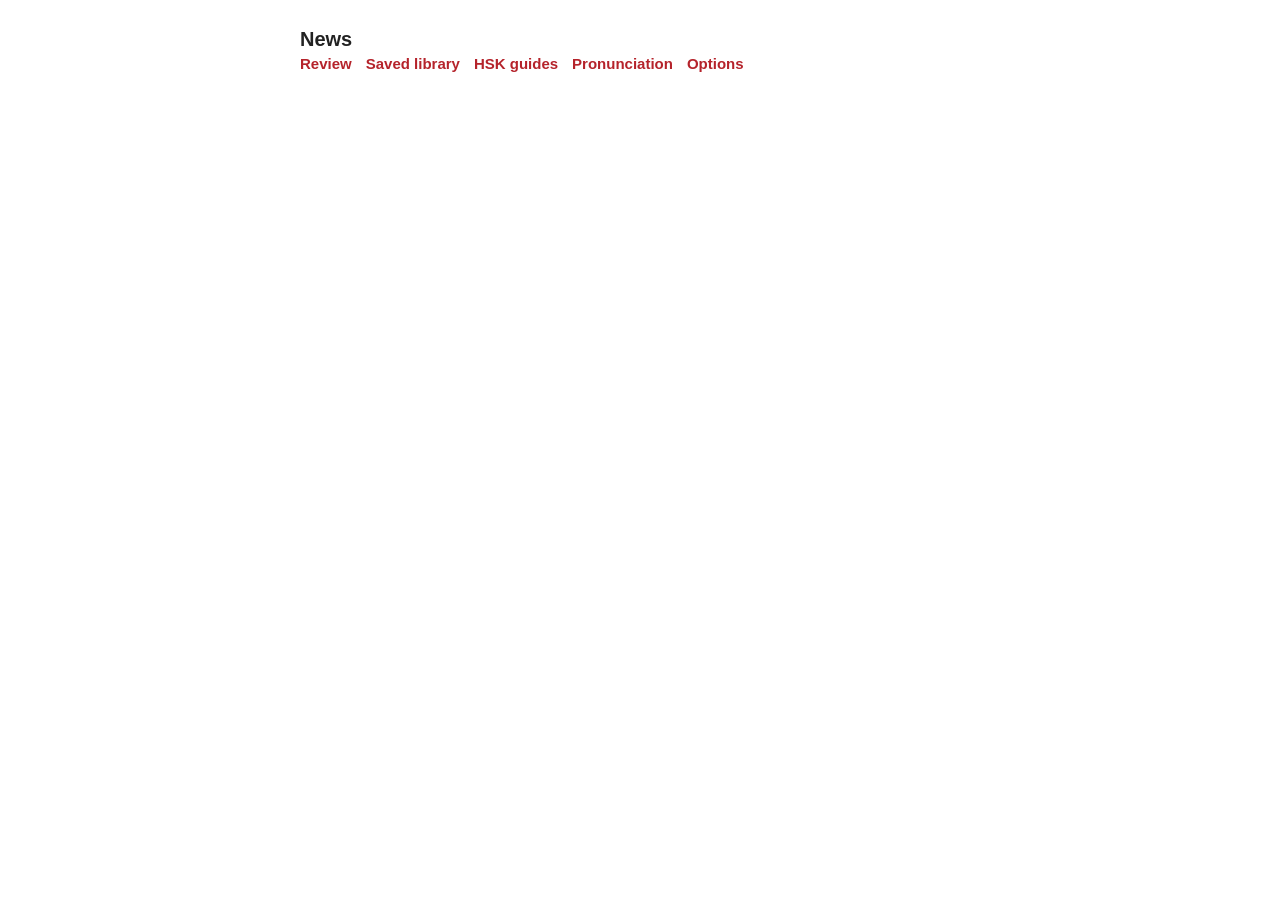
==== extension/news.html @ 22ccc810 "Add the extension, PWA, and sync Worker; make the deployment shareable Everything so far was untrack" ====
<!DOCTYPE html>
<html>
<head>
  <meta charset="utf-8">
  <title>Zhongwen Explorer — News</title>
  <style>
    /* An author `display` rule outranks the UA's [hidden] rule, so anything
       toggled with .hidden needs this or it never actually hides. */
    [hidden] { display: none !important; }
    :root { color-scheme: light; }
    body {
      font-family: -apple-system, BlinkMacSystemFont, "Segoe UI", Roboto, sans-serif;
      max-width: 680px; margin: 28px auto; padding: 0 16px; color: #222;
      font-size: 15px;
    }
    h1 { font-size: 20px; margin-bottom: 2px; }
    .nav { display: flex; gap: 14px; align-items: center; margin: 4px 0 10px; }
    .nav a { color: #b5232b; font-weight: 600; text-decoration: none; }
    .nav a:hover { text-decoration: underline; }
    .toolbar { display: flex; align-items: center; gap: 12px; margin-bottom: 14px; flex-wrap: wrap; }
    .status { color: #777; font-size: 13px; }
    .difficulty-label { display: flex; align-items: center; gap: 5px;
      color: #555; font-size: 13px; }
    .difficulty-label select { font: inherit; font-size: 13px; padding: 5px 7px;
      border-radius: 7px; border: 1px solid #ccc; background: #fafafa; cursor: pointer; }
    button {
      font-size: 13px; padding: 7px 14px; border-radius: 8px; cursor: pointer;
      border: 1px solid #ccc; background: #fafafa;
    }
    button:hover:not(:disabled) { background: #f0f0f0; }
    button:disabled { opacity: 0.6; cursor: default; }
    .primary { border-color: #b5232b; background: #b5232b; color: #fff; font-weight: 600; }
    .primary:hover:not(:disabled) { background: #9c1e25; }
    .chips { display: flex; flex-wrap: wrap; gap: 6px; margin-bottom: 14px; }
    .chip { padding: 2px 10px; border-radius: 12px; background: #f1ead9; color: #8a7a58;
      font-size: 12px; font-weight: 600; }
    .chip.level { background: #fdf6c7; color: #7f1920; }
    .headline { display: flex; align-items: flex-start; gap: 10px; margin-bottom: 2px; }
    .headline h2 { margin: 0; font-size: 26px; line-height: 1.3;
      font-family: "PingFang SC", "Hiragino Sans GB", "Microsoft YaHei", "Noto Sans CJK SC", sans-serif; }
    .title-pinyin { color: #999; font-size: 14px; margin-bottom: 16px; }
    .speak { flex: none; width: 30px; height: 30px; padding: 0; border-radius: 50%;
      font-size: 14px; line-height: 1; }
    .article {
      border: 1px solid #ddd; border-radius: 12px; padding: 22px 24px;
      box-shadow: 0 2px 12px rgba(0, 0, 0, 0.05); margin-bottom: 16px;
    }
    .article p { margin: 0 0 14px; font-size: 22px; line-height: 1.85;
      font-family: "PingFang SC", "Hiragino Sans GB", "Microsoft YaHei", "Noto Sans CJK SC", sans-serif; }
    .article p:last-child { margin-bottom: 0; }
    .section { margin-bottom: 16px; }
    .section-head { display: flex; align-items: center; gap: 8px; margin-bottom: 8px; }
    .section-head h3 { margin: 0; font-size: 13px; text-transform: uppercase;
      letter-spacing: 0.06em; color: #8a7a58; }
    .gloss-row { display: grid; grid-template-columns: auto 1fr auto; gap: 4px 12px;
      align-items: baseline; padding: 6px 0; border-top: 1px dashed #eee; }
    .gloss-row:first-child { border-top: 0; }
    .gloss-word { font-size: 18px; font-weight: 600; color: #8f1c23;
      font-family: "PingFang SC", "Hiragino Sans GB", "Microsoft YaHei", sans-serif; }
    .gloss-pinyin { color: #777; font-size: 13px; }
    .gloss-meaning { grid-column: 1 / 3; color: #444; font-size: 14px; }
    .gloss-row .speak { width: 24px; height: 24px; font-size: 12px; grid-row: 1 / 3; align-self: center; }
    .summary-box { border: 1px solid #e2dccb; border-radius: 10px; background: #fffef8;
      padding: 12px 14px; color: #444; font-size: 14px; line-height: 1.5; margin-top: 8px; }
    .sources { font-size: 12.5px; color: #888; }
    .sources a { color: #7a6f52; }
    .sources li { margin-bottom: 3px; }
    .empty, .setup { color: #666; margin-top: 30px; text-align: center; }
    .setup p, .empty p { max-width: 480px; margin: 0 auto 14px; }

    /* Hover-to-define popup (shared machinery in lib/lookup.js). */
    .tone1 { color: #d02c1f; } .tone2 { color: #0f8b1f; }
    .tone3 { color: #1b3ddb; } .tone4 { color: #8615bd; } .tone5 { color: #767676; }
    body.embedded { margin-top: 18px; margin-bottom: 40px; }
    body.embedded > h1, body.embedded > .nav { display: none; }
  </style>
</head>
<body>
  <h1>News</h1>
  <div class="nav">
    <a href="review.html">Review</a>
    <a href="wordlist.html">Saved library</a>
    <a href="hsk.html">HSK guides</a>
    <a href="practice.html">Pronunciation</a>
    <a href="options.html">Options</a>
  </div>
  <div class="toolbar">
    <button id="generate" class="primary" type="button" hidden>Generate today's news</button>
    <button id="regenerate" type="button" hidden>↻ Regenerate</button>
    <label class="difficulty-label" id="difficultyLabel" hidden>Difficulty
      <select id="difficulty">
        <option value="easier">Easier</option>
        <option value="normal">Just right</option>
        <option value="harder">Harder</option>
      </select>
    </label>
    <button id="english" type="button" hidden>Show English</button>
    <span class="status" id="status"></span>
  </div>
  <div id="app"></div>
  <!-- The universal popup is a classic script (shared verbatim with the
       content script), so it must load before the page module. -->
  <script src="lib/popup.js"></script>
  <script src="lib/savecard.js"></script>
  <script type="module" src="news.js"></script>
</body>
</html>
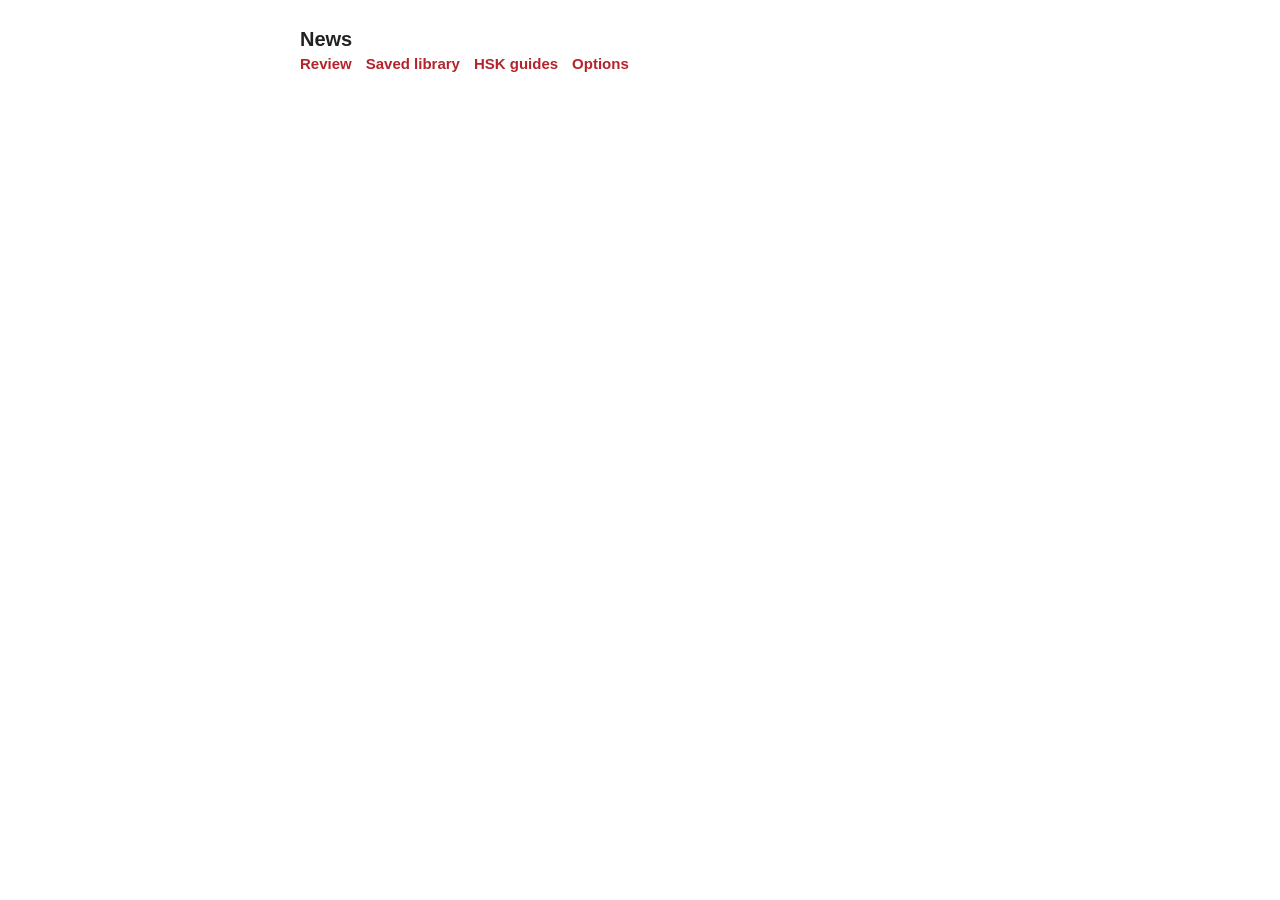
==== commit 6f196b09: "Remove Azure Speech pronunciation scoring Scoring was the only thing left that billed the Worker's o" ====
--- a/extension/news.html
+++ b/extension/news.html
@@ -81,7 +81,6 @@
     <a href="review.html">Review</a>
     <a href="wordlist.html">Saved library</a>
     <a href="hsk.html">HSK guides</a>
-    <a href="practice.html">Pronunciation</a>
     <a href="options.html">Options</a>
   </div>
   <div class="toolbar">
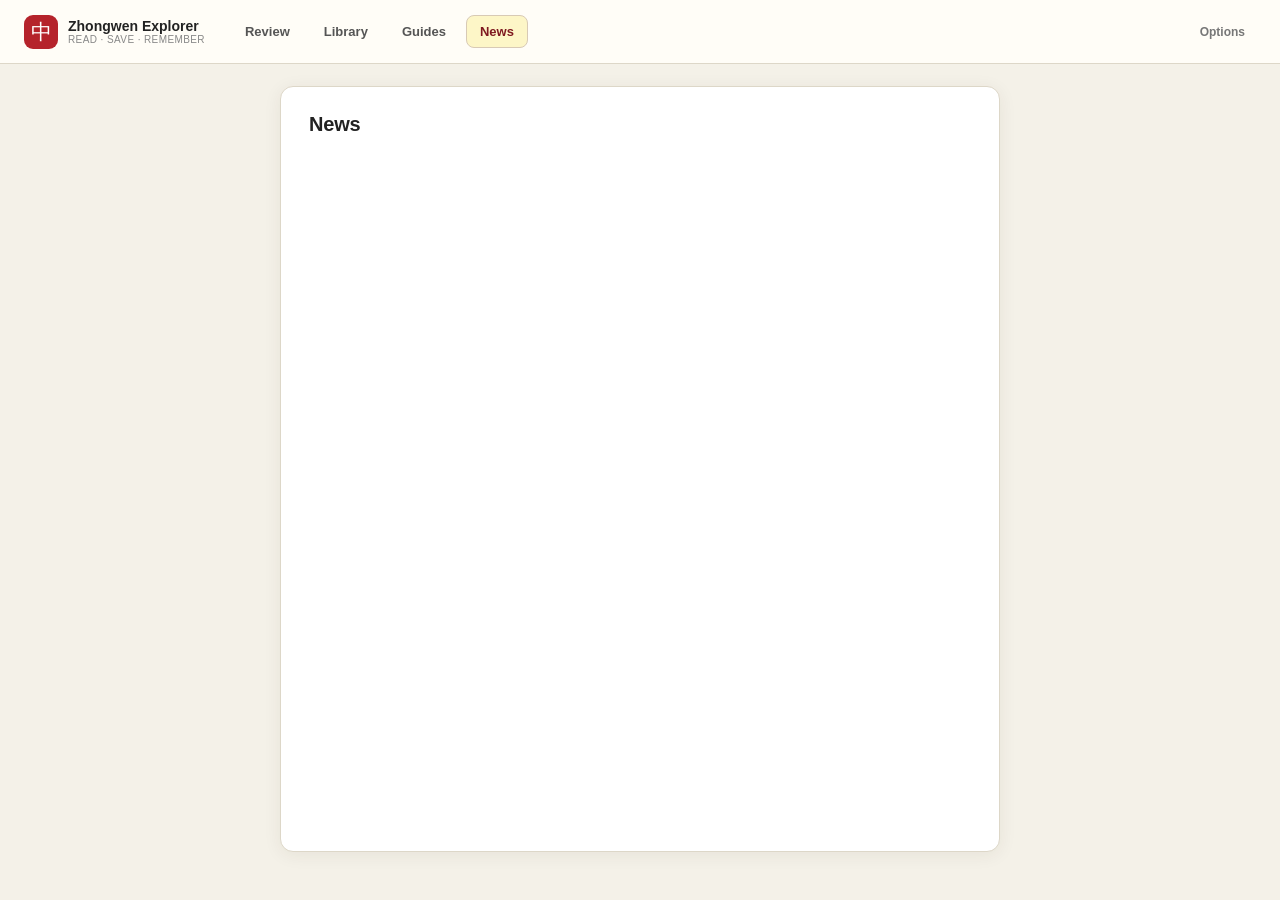
==== commit 8e739a4f: "Give every page the same navbar, Settings included The nav was hand-written into each page, so the f" ====
--- a/extension/news.html
+++ b/extension/news.html
@@ -3,26 +3,13 @@
 <head>
   <meta charset="utf-8">
   <title>Zhongwen Explorer — News</title>
+  <link rel="stylesheet" href="shell.css">
   <style>
-    /* An author `display` rule outranks the UA's [hidden] rule, so anything
-       toggled with .hidden needs this or it never actually hides. */
-    [hidden] { display: none !important; }
-    :root { color-scheme: light; }
-    body {
-      font-family: -apple-system, BlinkMacSystemFont, "Segoe UI", Roboto, sans-serif;
-      max-width: 680px; margin: 28px auto; padding: 0 16px; color: #222;
-      font-size: 15px;
-    }
-    h1 { font-size: 20px; margin-bottom: 2px; }
-    .nav { display: flex; gap: 14px; align-items: center; margin: 4px 0 10px; }
-    .nav a { color: #b5232b; font-weight: 600; text-decoration: none; }
-    .nav a:hover { text-decoration: underline; }
+    :root { --zx-measure: 720px; }
     .toolbar { display: flex; align-items: center; gap: 12px; margin-bottom: 14px; flex-wrap: wrap; }
-    .status { color: #777; font-size: 13px; }
+    .status { color: var(--zx-muted); font-size: 13px; }
     .difficulty-label { display: flex; align-items: center; gap: 5px;
       color: #555; font-size: 13px; }
-    .difficulty-label select { font: inherit; font-size: 13px; padding: 5px 7px;
-      border-radius: 7px; border: 1px solid #ccc; background: #fafafa; cursor: pointer; }
     button {
       font-size: 13px; padding: 7px 14px; border-radius: 8px; cursor: pointer;
       border: 1px solid #ccc; background: #fafafa;
@@ -71,18 +58,11 @@
     /* Hover-to-define popup (shared machinery in lib/lookup.js). */
     .tone1 { color: #d02c1f; } .tone2 { color: #0f8b1f; }
     .tone3 { color: #1b3ddb; } .tone4 { color: #8615bd; } .tone5 { color: #767676; }
-    body.embedded { margin-top: 18px; margin-bottom: 40px; }
-    body.embedded > h1, body.embedded > .nav { display: none; }
   </style>
 </head>
-<body>
-  <h1>News</h1>
-  <div class="nav">
-    <a href="review.html">Review</a>
-    <a href="wordlist.html">Saved library</a>
-    <a href="hsk.html">HSK guides</a>
-    <a href="options.html">Options</a>
-  </div>
+<body class="zx-app">
+  <main class="zx-content">
+  <h2 class="zx-title">News</h2>
   <div class="toolbar">
     <button id="generate" class="primary" type="button" hidden>Generate today's news</button>
     <button id="regenerate" type="button" hidden>↻ Regenerate</button>
@@ -97,6 +77,7 @@
     <span class="status" id="status"></span>
   </div>
   <div id="app"></div>
+  </main>
   <!-- The universal popup is a classic script (shared verbatim with the
        content script), so it must load before the page module. -->
   <script src="lib/popup.js"></script>
--- a/extension/shell.css
+++ b/extension/shell.css
@@ -0,0 +1,180 @@
+/* The app chrome every extension page wears: the top navbar, the page
+ * background, and the handful of control styles that were being re-invented
+ * (differently) in each page's <style> block.
+ *
+ * The navbar markup is generated by lib/shell.js, not written per page, so
+ * there is one nav to add a destination to rather than five. It renders the
+ * same in both places it appears: as <button> tabs inside the new-tab
+ * dashboard (which swaps iframes) and as <a> tabs on a standalone page (which
+ * navigates). Embedded pages keep it in the DOM but hidden — the dashboard is
+ * already drawing one, and two would stack.
+ *
+ * Pages keep their own <style> for their own content; this file owns only what
+ * should look identical everywhere. */
+
+:root {
+  color-scheme: light;
+
+  --zx-red: #b5232b;
+  --zx-red-deep: #7f1920;
+  --zx-ink: #222;
+  --zx-muted: #777;
+  --zx-faint: #999;
+
+  --zx-paper: #f4f1e8;     /* the page behind the content */
+  --zx-surface: #fff;      /* the content itself */
+  --zx-header: #fffdf7;
+  --zx-line: #ddd7c8;
+  --zx-line-soft: #e8e2d4;
+  --zx-hover: #f3efe4;
+  --zx-highlight: #fdf6c7; /* the active tab, and anything else "selected" */
+
+  --zx-font: -apple-system, BlinkMacSystemFont, "Segoe UI", Roboto, sans-serif;
+  --zx-hanzi: "PingFang SC", "Hiragino Sans GB", "Microsoft YaHei",
+    "Noto Sans CJK SC", sans-serif;
+
+  --zx-radius: 9px;
+  --zx-measure: 680px; /* per-page content width; overridden in page <style> */
+}
+
+/* An author `display` rule outranks the UA's [hidden] rule, so anything
+   toggled with the attribute needs this or it never actually hides. */
+[hidden] { display: none !important; }
+
+/* Without this the content column is `--zx-measure` PLUS its padding, which
+   overflows the viewport at the width the measure was chosen for. */
+* { box-sizing: border-box; }
+
+/* --- the navbar ---------------------------------------------------------- */
+
+.zx-header {
+  flex: none;
+  display: flex; align-items: center; gap: 18px;
+  min-height: 64px; padding: 10px 24px;
+  border-bottom: 1px solid var(--zx-line); background: var(--zx-header);
+  font-family: var(--zx-font);
+}
+/* The dashboard draws the real one; this page is inside its iframe. Hidden
+   rather than absent so the page is identical in both modes. */
+body.embedded .zx-header { display: none; }
+
+.zx-brand {
+  display: flex; align-items: center; gap: 10px; margin-right: 8px;
+  color: inherit; text-decoration: none;
+}
+.zx-mark {
+  flex: none; width: 34px; height: 34px; display: grid; place-items: center;
+  border-radius: var(--zx-radius); background: var(--zx-red); color: #fff;
+  font-size: 21px; font-family: var(--zx-hanzi);
+}
+.zx-brand-text { line-height: 1.15; }
+/* h1 because it is the page's real heading — the visible title is the tab you
+   are on, and a screen reader should get the app name here, not "Review". */
+.zx-brand-text h1 { margin: 0; font-size: 14px; font-weight: 700; }
+.zx-brand-text span {
+  display: block; color: #888; font-size: 10px; letter-spacing: 0.04em;
+}
+
+.zx-header .nav { display: flex; align-items: center; gap: 6px; }
+
+/* One tab style for both elements it is built from. */
+.tab {
+  display: flex; align-items: center; gap: 7px; padding: 8px 13px;
+  border: 1px solid transparent; border-radius: 8px; background: transparent;
+  color: #555; font: inherit; font-size: 13px; font-weight: 650;
+  text-decoration: none; white-space: nowrap; cursor: pointer;
+}
+.tab:hover { background: var(--zx-hover); }
+.tab.active {
+  border-color: #d8cab5; background: var(--zx-highlight); color: var(--zx-red-deep);
+}
+.count {
+  min-width: 19px; padding: 1px 6px; border-radius: 10px;
+  background: rgba(0, 0, 0, 0.08); font-size: 10px; text-align: center;
+  font-variant-numeric: tabular-nums;
+}
+.tab.active .count { background: rgba(181, 35, 43, 0.12); }
+/* Zero due cards is not news; an empty library is not either. */
+.count:empty, .count[data-zero="1"] { display: none; }
+
+.zx-spacer { flex: 1; }
+
+.zx-settings {
+  padding: 6px 10px; border: 1px solid transparent; border-radius: 8px;
+  background: none; color: var(--zx-muted); font: inherit; font-size: 12px;
+  font-weight: 600; text-decoration: none; cursor: pointer;
+}
+.zx-settings:hover { color: var(--zx-red); background: var(--zx-hover); }
+.zx-settings.active {
+  border-color: #d8cab5; background: var(--zx-highlight); color: var(--zx-red-deep);
+}
+
+@media (max-width: 620px) {
+  .zx-header { padding: 9px 12px; gap: 8px; }
+  .zx-brand-text { display: none; }
+  .tab { padding: 7px 9px; }
+}
+
+/* --- page frame ---------------------------------------------------------- */
+
+/* Standalone pages opt in with class="zx-app" on <body>: the navbar sits at
+   the top, the content scrolls under it in a measure-width column. Pages that
+   own their whole viewport (the guides, with its level rail) leave it off and
+   just take the navbar. */
+body.zx-app {
+  margin: 0; min-height: 100vh; display: flex; flex-direction: column;
+  background: var(--zx-paper); color: var(--zx-ink);
+  font-family: var(--zx-font); font-size: 15px;
+}
+body.zx-app .zx-content {
+  flex: 1; width: 100%; max-width: var(--zx-measure);
+  margin: 22px auto 48px; padding: 26px 28px;
+  border: 1px solid var(--zx-line); border-radius: 13px;
+  background: var(--zx-surface); box-shadow: 0 3px 18px rgba(60, 48, 24, 0.07);
+}
+/* Inside the dashboard the surrounding chrome already supplies the card. */
+body.zx-app.embedded { background: var(--zx-surface); }
+body.zx-app.embedded .zx-content {
+  margin: 18px auto 40px; padding: 0 20px;
+  border: 0; border-radius: 0; background: none; box-shadow: none;
+}
+@media (max-width: 620px) {
+  body.zx-app .zx-content { margin: 10px auto 32px; padding: 18px 16px; border-radius: 0; }
+}
+
+/* The first thing in the content column is the page's own title. Distinct
+   from the brand h1 in the navbar, which names the app. */
+.zx-title {
+  margin: 0 0 4px; font-size: 20px; font-weight: 700; letter-spacing: -0.01em;
+}
+.zx-lede { margin: 0 0 18px; color: var(--zx-muted); font-size: 13.5px; }
+
+/* --- shared controls ----------------------------------------------------- */
+
+.zx-app button,
+.zx-app select,
+.zx-app input[type="text"],
+.zx-app input[type="url"],
+.zx-app input[type="password"],
+.zx-app input[type="number"] {
+  font: inherit; font-size: 13px; padding: 6px 10px;
+  border: 1px solid #ccc4b2; border-radius: 8px;
+  background: var(--zx-surface); color: inherit;
+}
+.zx-app button { font-weight: 600; cursor: pointer; }
+.zx-app button:hover:not(:disabled) { background: var(--zx-hover); }
+.zx-app button:disabled { opacity: 0.55; cursor: default; }
+.zx-app button.primary {
+  border-color: var(--zx-red); background: var(--zx-red); color: #fff;
+}
+.zx-app button.primary:hover:not(:disabled) { background: #9d1e25; }
+.zx-app input:focus-visible,
+.zx-app select:focus-visible,
+.zx-app button:focus-visible,
+.zx-app .tab:focus-visible,
+.zx-app .zx-settings:focus-visible {
+  outline: 2px solid var(--zx-red); outline-offset: 1px;
+}
+/* Scoped to the content: a bare `.zx-app a` also matches the navbar's tabs,
+   which are anchors on a standalone page, and repaints every inactive one red. */
+.zx-app .zx-content a { color: var(--zx-red); }
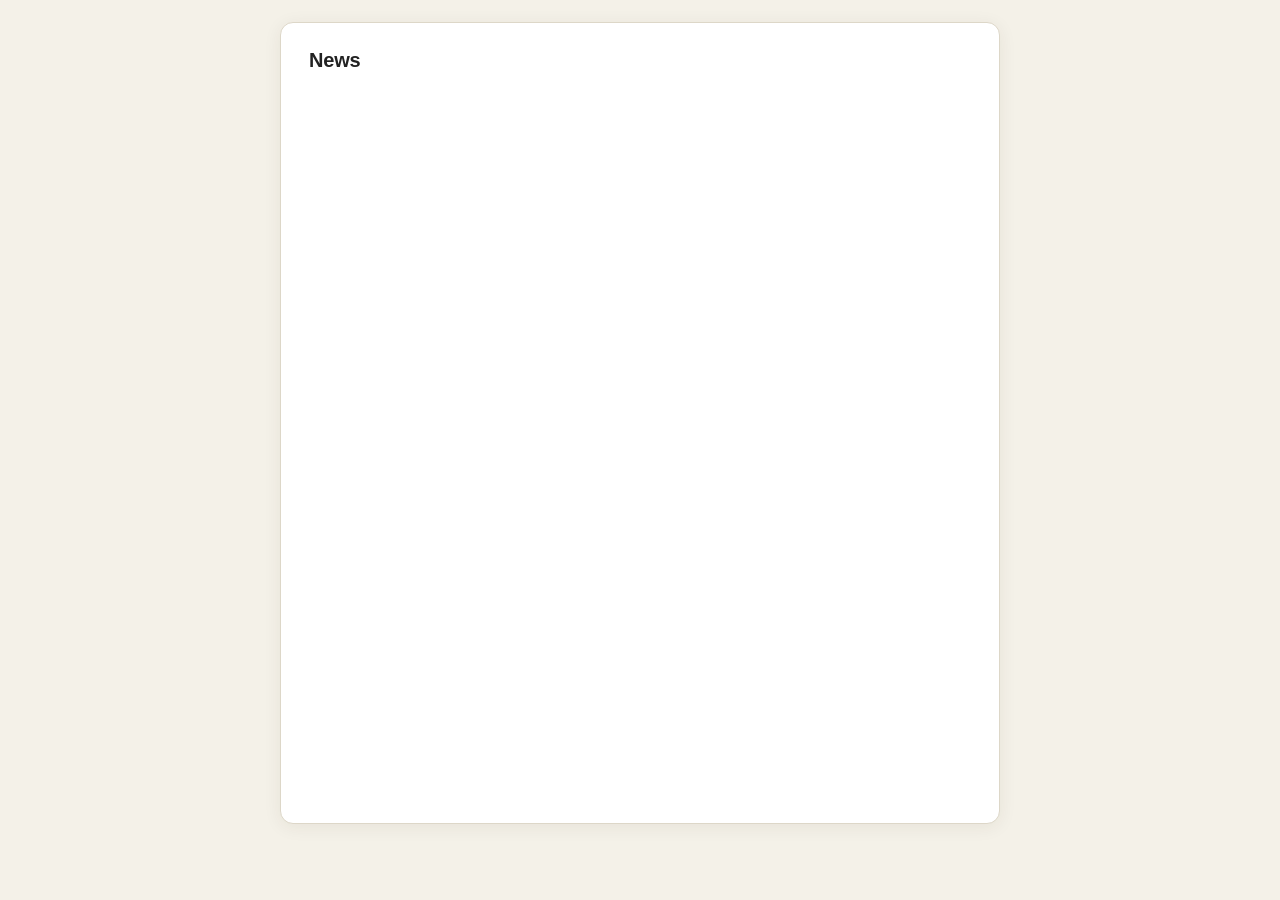
==== commit 44281c8f: "Make the script toggle move the whole app, and fix the news Chinese Three things, all reported again" ====
--- a/extension/news.html
+++ b/extension/news.html
@@ -25,9 +25,12 @@
     .headline { display: flex; align-items: flex-start; gap: 10px; margin-bottom: 2px; }
     .headline h2 { margin: 0; font-size: 26px; line-height: 1.3;
       font-family: "PingFang SC", "Hiragino Sans GB", "Microsoft YaHei", "Noto Sans CJK SC", sans-serif; }
+    /* Top-aligned so it stays put beside a headline that wraps, nudged down by
+       the half-leading of that first line so it reads as centred on it. */
+    .headline .speak { margin-top: 2px; }
     .title-pinyin { color: #999; font-size: 14px; margin-bottom: 16px; }
-    .speak { flex: none; width: 30px; height: 30px; padding: 0; border-radius: 50%;
-      font-size: 14px; line-height: 1; }
+    /* Size only; shell.css owns the shape and the centring. */
+    .speak { --zx-speak: 30px; }
     .article {
       border: 1px solid #ddd; border-radius: 12px; padding: 22px 24px;
       box-shadow: 0 2px 12px rgba(0, 0, 0, 0.05); margin-bottom: 16px;
@@ -46,7 +49,7 @@
       font-family: "PingFang SC", "Hiragino Sans GB", "Microsoft YaHei", sans-serif; }
     .gloss-pinyin { color: #777; font-size: 13px; }
     .gloss-meaning { grid-column: 1 / 3; color: #444; font-size: 14px; }
-    .gloss-row .speak { width: 24px; height: 24px; font-size: 12px; grid-row: 1 / 3; align-self: center; }
+    .gloss-row .speak { --zx-speak: 24px; grid-row: 1 / 3; align-self: center; }
     .summary-box { border: 1px solid #e2dccb; border-radius: 10px; background: #fffef8;
       padding: 12px 14px; color: #444; font-size: 14px; line-height: 1.5; margin-top: 8px; }
     .sources { font-size: 12.5px; color: #888; }
--- a/extension/shell.css
+++ b/extension/shell.css
@@ -75,7 +75,13 @@
   display: block; color: #888; font-size: 10px; letter-spacing: 0.04em;
 }
 
-.zx-header .nav { display: flex; align-items: center; gap: 6px; }
+/* min-width lets the tabs shrink instead of pushing the header wider than the
+   window; the toggle and Options on the right must stay reachable. */
+.zx-header .nav {
+  display: flex; align-items: center; gap: 6px;
+  min-width: 0; overflow-x: auto; scrollbar-width: none;
+}
+.zx-header .nav::-webkit-scrollbar { display: none; }
 
 /* One tab style for both elements it is built from. */
 .tab {
@@ -88,16 +94,63 @@
 .tab.active {
   border-color: #d8cab5; background: var(--zx-highlight); color: var(--zx-red-deep);
 }
-.count {
+/* Scoped to the navbar: `.count` is also a page-level class (the library's
+   "97 cards"), and unscoped this turned that caption into a grey pill. */
+.zx-header .count {
   min-width: 19px; padding: 1px 6px; border-radius: 10px;
   background: rgba(0, 0, 0, 0.08); font-size: 10px; text-align: center;
   font-variant-numeric: tabular-nums;
 }
-.tab.active .count { background: rgba(181, 35, 43, 0.12); }
+.zx-header .tab.active .count { background: rgba(181, 35, 43, 0.12); }
 /* Zero due cards is not news; an empty library is not either. */
-.count:empty, .count[data-zero="1"] { display: none; }
+.zx-header .count:empty, .zx-header .count[data-zero="1"] { display: none; }
 
 .zx-spacer { flex: 1; }
+
+/* Simplified / traditional. A switch you slide, not two buttons that light up:
+   the script you are reading in is wherever the thumb is sitting, and moving
+   between them is one gesture — click the other half, drag the thumb across, or
+   press ← / →. Both glyphs stay legible, so the choice is readable at a glance
+   rather than inferred from what a single button offers to switch you to.
+ *
+ * The selectors carry the extra `.zx-script` because the shared control styles
+ * further down (`.zx-app button`) outrank a lone class and would otherwise
+ * repaint each half as an ordinary bordered button. */
+.zx-script {
+  --zx-script-w: 36px;
+  position: relative; flex: none; display: flex; align-items: center;
+  padding: 3px; margin-right: 4px;
+  border: 1px solid var(--zx-line); border-radius: 999px; background: #efe9dc;
+  /* The thumb is draggable, so the browser must not claim the gesture. */
+  touch-action: none; user-select: none;
+}
+.zx-script-thumb {
+  position: absolute; top: 3px; left: 3px;
+  width: var(--zx-script-w); height: calc(100% - 6px);
+  border: 1px solid #d8cab5; border-radius: 999px; background: var(--zx-surface);
+  box-shadow: 0 1px 2px rgba(60, 48, 24, 0.14);
+  transition: transform 0.2s cubic-bezier(0.4, 0.05, 0.2, 1);
+}
+.zx-script[data-pref="trad-first"] .zx-script-thumb {
+  transform: translateX(var(--zx-script-w));
+}
+/* Mid-drag the thumb tracks the finger, so it must not also be easing. */
+.zx-script.dragging .zx-script-thumb { transition: none; }
+.zx-script .zx-script-btn {
+  position: relative; /* above the thumb */
+  width: var(--zx-script-w); padding: 2px 0;
+  border: 0; border-radius: 999px; background: none; color: #8a8272;
+  font-size: 14px; line-height: 1.45; font-family: var(--zx-hanzi);
+  text-align: center; cursor: pointer; transition: color 0.15s ease;
+}
+/* Four classes deep to clear `.zx-app button:hover:not(:disabled)`, which would
+   otherwise paint a hover background over the thumb. */
+.zx-script .zx-script-btn:hover:not(.active) { background: none; color: var(--zx-red); }
+.zx-script .zx-script-btn.active { color: var(--zx-red-deep); font-weight: 700; }
+.zx-script .zx-script-btn:focus-visible { outline: 2px solid var(--zx-red); outline-offset: 3px; }
+@media (prefers-reduced-motion: reduce) {
+  .zx-script-thumb { transition: none; }
+}
 
 .zx-settings {
   padding: 6px 10px; border: 1px solid transparent; border-radius: 8px;
@@ -109,10 +162,13 @@
   border-color: #d8cab5; background: var(--zx-highlight); color: var(--zx-red-deep);
 }
 
-@media (max-width: 620px) {
+/* The wordmark is the first thing to go: the 中 mark still identifies the app,
+   and the tabs, the script toggle and Options all have to fit. */
+@media (max-width: 860px) {
   .zx-header { padding: 9px 12px; gap: 8px; }
   .zx-brand-text { display: none; }
   .tab { padding: 7px 9px; }
+  .zx-script { --zx-script-w: 31px; }
 }
 
 /* --- page frame ---------------------------------------------------------- */
@@ -128,7 +184,9 @@
 }
 body.zx-app .zx-content {
   flex: 1; width: 100%; max-width: var(--zx-measure);
-  margin: 22px auto 48px; padding: 26px 28px;
+  /* The bottom margin clears the tutor's fixed launcher, which otherwise
+     sits on top of the last row of whatever the page is showing. */
+  margin: 22px auto 76px; padding: 26px 28px;
   border: 1px solid var(--zx-line); border-radius: 13px;
   background: var(--zx-surface); box-shadow: 0 3px 18px rgba(60, 48, 24, 0.07);
 }
@@ -168,6 +226,17 @@
   border-color: var(--zx-red); background: var(--zx-red); color: #fff;
 }
 .zx-app button.primary:hover:not(:disabled) { background: #9d1e25; }
+/* Round "play this" buttons, everywhere one appears. The size is per-page (a
+   headline wants a bigger one than a table row), but the centring belongs here:
+   `.zx-app button` above outranks a page's own `.speak { padding: 0 }`, so the
+   glyph was being pushed up and to the left inside its circle on every page. */
+.zx-app .speak {
+  flex: none; display: inline-grid; place-items: center;
+  width: var(--zx-speak, 28px); height: var(--zx-speak, 28px);
+  padding: 0; border-radius: 50%;
+  font-size: calc(var(--zx-speak, 28px) * 0.47); line-height: 1;
+}
+
 .zx-app input:focus-visible,
 .zx-app select:focus-visible,
 .zx-app button:focus-visible,
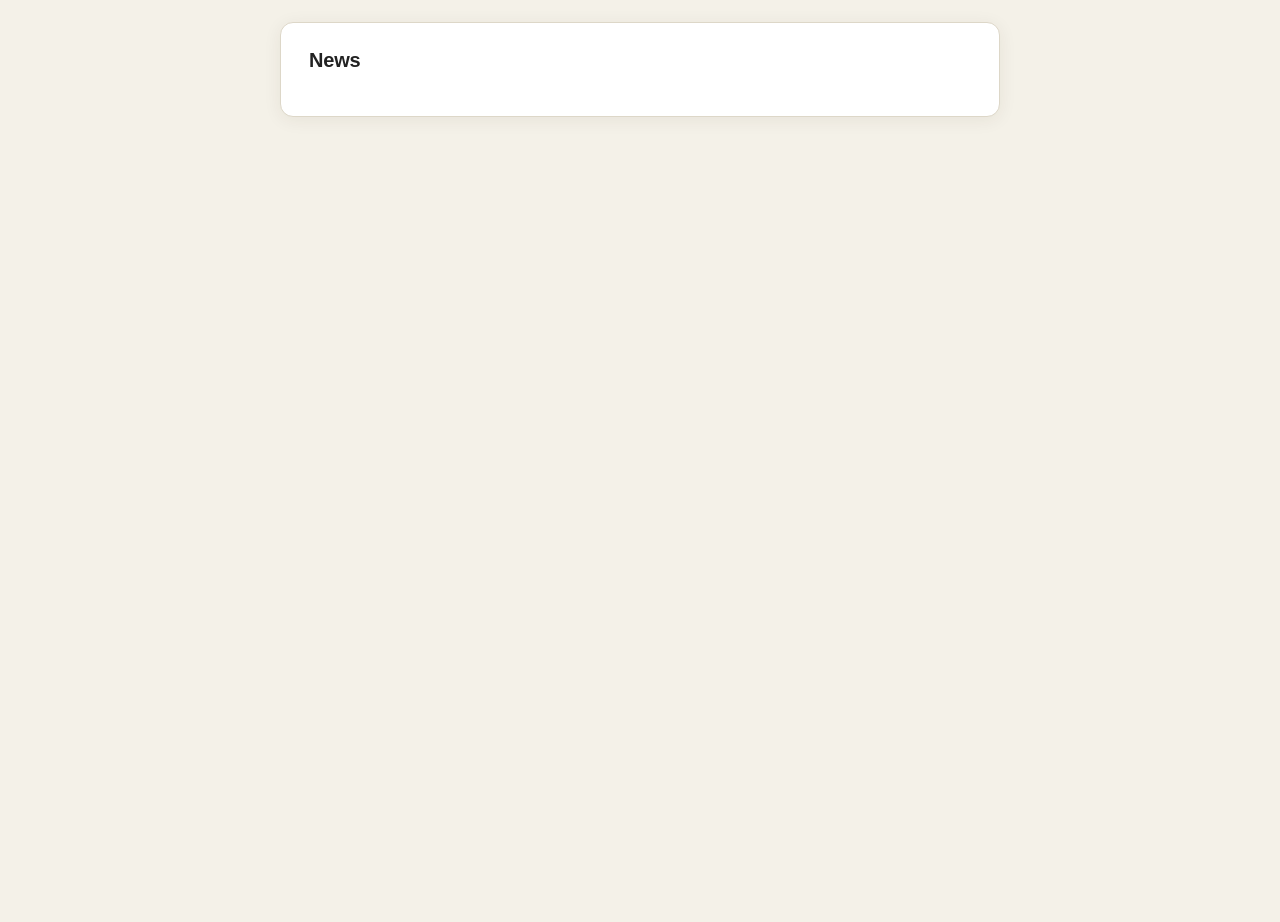
==== commit 33246722: "Make the tutor's composer a message bar, and let a picture stay in the chat Four things, all reporte" ====
--- a/extension/news.html
+++ b/extension/news.html
@@ -8,8 +8,7 @@
     :root { --zx-measure: 720px; }
     .toolbar { display: flex; align-items: center; gap: 12px; margin-bottom: 14px; flex-wrap: wrap; }
     .status { color: var(--zx-muted); font-size: 13px; }
-    .difficulty-label { display: flex; align-items: center; gap: 5px;
-      color: #555; font-size: 13px; }
+    .spacer { flex: 1; }
     button {
       font-size: 13px; padding: 7px 14px; border-radius: 8px; cursor: pointer;
       border: 1px solid #ccc; background: #fafafa;
@@ -18,10 +17,56 @@
     button:disabled { opacity: 0.6; cursor: default; }
     .primary { border-color: #b5232b; background: #b5232b; color: #fff; font-weight: 600; }
     .primary:hover:not(:disabled) { background: #9c1e25; }
+
+    /* The way in is a search box, the way most people meet a news site. Typing
+       anything — a topic, a phrase, a question, in either language — searches
+       the news for it; the button beside it writes from your own deck. */
+    .searchbar { display: flex; gap: 8px; margin-bottom: 10px; }
+    .search-field { position: relative; flex: 1; display: flex; }
+    .search-field::before {
+      content: "⌕"; position: absolute; left: 11px; top: 50%; transform: translateY(-52%);
+      color: #aaa; font-size: 18px; pointer-events: none;
+    }
+    #search {
+      flex: 1; font: inherit; font-size: 14px; padding: 9px 12px 9px 31px;
+      border: 1px solid #d5d0c4; border-radius: 9px; background: #fff; color: #333;
+      font-family: inherit, "PingFang SC", "Hiragino Sans GB", sans-serif;
+    }
+    #search:focus { outline: none; border-color: #b5232b; box-shadow: 0 0 0 3px rgba(181, 35, 43, 0.12); }
+    #search::placeholder { color: #aaa; }
+    #search:disabled { background: #f6f4ef; }
+
+    /* Suggested sections, named the way a Chinese news site names them. These
+       are pills rather than buttons, so like the archive rows below they carry
+       `.zx-app` to outrank shell.css's shared button styling. */
+    .cats { display: flex; flex-wrap: wrap; gap: 6px; margin-bottom: 12px; align-items: center; }
+    .zx-app .cat {
+      display: flex; align-items: baseline; gap: 6px; padding: 5px 12px; border-radius: 16px;
+      border: 1px solid #e0dacb; background: #fbf9f4; color: #5c5240; font-size: 15px;
+      font-weight: 500;
+      font-family: "PingFang SC", "Hiragino Sans GB", "Microsoft YaHei", sans-serif;
+    }
+    .zx-app .cat:hover:not(:disabled) { background: #f1ead9; border-color: #cdc3ab; }
+    .zx-app .cat.active { background: #b5232b; border-color: #b5232b; color: #fff; }
+    .cat.active .cat-en { color: #f3d3d5; }
+    .cat-en { font-size: 11px; color: #998f7a; font-family: inherit; letter-spacing: 0.02em; }
+    .zx-app .cat.quiet { font-size: 12.5px; color: #8a8271; border-style: dashed; }
+
+    /* The level dial. It changes what the NEXT article is written at, so it
+       sits at the quiet end of the toolbar rather than beside the search box —
+       this is a news reader first and a graded reader second. */
+    .difficulty-label { display: flex; align-items: center; gap: 4px;
+      color: #a09986; font-size: 12px; }
+    #difficulty {
+      font: inherit; font-size: 12px; color: #6f6757; background: transparent;
+      border: 1px solid transparent; border-radius: 6px; padding: 2px 4px; cursor: pointer;
+    }
+    #difficulty:hover, #difficulty:focus { border-color: #ddd7c8; background: #fbf9f4; }
     .chips { display: flex; flex-wrap: wrap; gap: 6px; margin-bottom: 14px; }
     .chip { padding: 2px 10px; border-radius: 12px; background: #f1ead9; color: #8a7a58;
       font-size: 12px; font-weight: 600; }
     .chip.level { background: #fdf6c7; color: #7f1920; }
+    .chip.asked { background: #b5232b; color: #fff; }
     .headline { display: flex; align-items: flex-start; gap: 10px; margin-bottom: 2px; }
     .headline h2 { margin: 0; font-size: 26px; line-height: 1.3;
       font-family: "PingFang SC", "Hiragino Sans GB", "Microsoft YaHei", "Noto Sans CJK SC", sans-serif; }
@@ -58,6 +103,29 @@
     .empty, .setup { color: #666; margin-top: 30px; text-align: center; }
     .setup p, .empty p { max-width: 480px; margin: 0 auto 14px; }
 
+    /* Past articles. Every generated passage is kept, so this is the page's
+       archive: the day it was written, then the articles under it. A row is a
+       line in a list, not a control — hence `.zx-app`, which is what it takes
+       to outrank shell.css's `.zx-app button` and stop each one drawing itself
+       as a bordered, bold, 8px-rounded button. */
+    .day { font-size: 12px; text-transform: uppercase; letter-spacing: 0.06em;
+      color: #a09986; margin: 18px 0 6px; }
+    .day:first-child { margin-top: 0; }
+    .zx-app .past {
+      display: flex; gap: 12px; align-items: baseline; width: 100%; text-align: left;
+      font-weight: 400; padding: 10px 12px; background: none;
+      border: 1px solid transparent; border-bottom-color: #eee; border-radius: 0;
+    }
+    .zx-app .past:hover:not(:disabled) {
+      background: #fbf9f4; border-color: #eee9dc; border-radius: 8px;
+    }
+    .past-time { color: #a8a294; font-size: 12px; min-width: 62px; }
+    .past-body { flex: 1; }
+    .past-title { font-size: 17px; color: #333; line-height: 1.4;
+      font-family: "PingFang SC", "Hiragino Sans GB", "Microsoft YaHei", sans-serif; }
+    .past-meta { display: flex; flex-wrap: wrap; gap: 6px; margin-top: 5px; align-items: center; }
+    .past.current .past-title { color: #8f1c23; font-weight: 600; }
+
     /* Hover-to-define popup (shared machinery in lib/lookup.js). */
     .tone1 { color: #d02c1f; } .tone2 { color: #0f8b1f; }
     .tone3 { color: #1b3ddb; } .tone4 { color: #8615bd; } .tone5 { color: #767676; }
@@ -66,18 +134,28 @@
 <body class="zx-app">
   <main class="zx-content">
   <h2 class="zx-title">News</h2>
+  <form class="searchbar" id="searchForm" hidden>
+    <div class="search-field">
+      <input id="search" type="search" maxlength="80" autocomplete="off"
+             aria-label="Search the news"
+             placeholder="Search the news — a topic, a phrase, a question">
+    </div>
+    <button id="generate" class="primary" type="button">Generate today's news</button>
+  </form>
+  <div class="cats" id="cats" hidden></div>
   <div class="toolbar">
-    <button id="generate" class="primary" type="button" hidden>Generate today's news</button>
-    <button id="regenerate" type="button" hidden>↻ Regenerate</button>
-    <label class="difficulty-label" id="difficultyLabel" hidden>Difficulty
+    <span class="status" id="status"></span>
+    <span class="spacer"></span>
+    <button id="english" type="button" hidden>Show English</button>
+    <button id="history" type="button" hidden>Past articles</button>
+    <label class="difficulty-label" id="difficultyLabel" hidden
+           title="Applies to the next article you generate">Level
       <select id="difficulty">
         <option value="easier">Easier</option>
         <option value="normal">Just right</option>
         <option value="harder">Harder</option>
       </select>
     </label>
-    <button id="english" type="button" hidden>Show English</button>
-    <span class="status" id="status"></span>
   </div>
   <div id="app"></div>
   </main>
--- a/extension/shell.css
+++ b/extension/shell.css
@@ -44,6 +44,27 @@
 /* Without this the content column is `--zx-measure` PLUS its padding, which
    overflows the viewport at the width the measure was chosen for. */
 * { box-sizing: border-box; }
+
+/* --- the shell ----------------------------------------------------------- */
+
+/* Every page that mounts the navbar becomes a viewport-height frame: the bar,
+   then a row holding the page and the tutor drawer side by side. The page
+   scrolls inside its own column rather than the document scrolling underneath
+   a fixed drawer — which is what used to leave the document's scrollbar running
+   down the outside of the chat, looking like the chat's own. */
+body.zx-shell {
+  margin: 0; height: 100vh; overflow: hidden;
+  display: flex; flex-direction: column;
+}
+.zx-main { flex: 1; min-height: 0; display: flex; align-items: stretch; }
+.zx-page {
+  flex: 1; min-width: 0; min-height: 0;
+  display: flex; flex-direction: column; overflow-y: auto;
+}
+/* Focusable for the keyboard, but clicking into the page is not a thing worth
+   drawing a ring around; tabbing to it still is. */
+.zx-page:focus { outline: none; }
+.zx-page:focus-visible { outline: 2px solid var(--zx-red); outline-offset: -3px; }
 
 /* --- the navbar ---------------------------------------------------------- */
 
@@ -152,6 +173,49 @@
   .zx-script-thumb { transition: none; }
 }
 
+/* Ask. The tutor's switch, and the only control here that changes the shape of
+   the page — so it is a pressed state (like a tab), not a link. It goes flat
+   rather than disappearing on a review card that is still hiding its answer:
+   "not now" is worth saying, and a control that vanishes and comes back as you
+   grade cards makes the bar twitch. */
+.zx-ask {
+  display: flex; align-items: center; gap: 6px;
+  padding: 6px 12px 6px 10px; border: 1px solid var(--zx-line); border-radius: 999px;
+  background: var(--zx-surface); color: #6b6555; font: inherit; font-size: 12.5px;
+  font-weight: 650; cursor: pointer;
+}
+.zx-ask svg {
+  fill: none; stroke: currentColor; stroke-width: 1.5; stroke-linecap: round;
+  stroke-linejoin: round;
+}
+.zx-app .zx-ask:hover:not(:disabled) { border-color: #d0bf98; background: #fffdf3; color: var(--zx-red-deep); }
+.zx-ask.active, .zx-app .zx-ask.active:hover {
+  border-color: #c9b08a; background: var(--zx-highlight); color: var(--zx-red-deep);
+}
+.zx-app .zx-ask:disabled { opacity: 0.45; cursor: default; }
+.zx-ask:focus-visible { outline: 2px solid var(--zx-red); outline-offset: 2px; }
+
+/* The AI notice: something the learner has to do before four of the features
+   work. Amber rather than the app's red — red in this bar is the current tab
+   and the brand mark, and a warning that shares their colour reads as another
+   piece of navigation. It sits left of the controls, so it is the first thing
+   after the tabs rather than something tucked behind Options. */
+.zx-notice {
+  display: flex; align-items: center; gap: 6px;
+  padding: 6px 11px; border: 1px solid #e6c98a; border-radius: 999px;
+  background: #fdf6e3; color: #8a5d00; font: inherit; font-size: 12.5px;
+  font-weight: 650; text-decoration: none; cursor: pointer;
+}
+.zx-notice[hidden] { display: none; }
+.zx-notice svg {
+  flex: none; fill: none; stroke: currentColor; stroke-width: 1.5;
+  stroke-linecap: round; stroke-linejoin: round;
+}
+.zx-app .zx-notice:hover, .zx-notice:hover {
+  border-color: #d4ac5a; background: #fbefcf; color: #6d4a00;
+}
+.zx-notice:focus-visible { outline: 2px solid var(--zx-red); outline-offset: 2px; }
+
 .zx-settings {
   padding: 6px 10px; border: 1px solid transparent; border-radius: 8px;
   background: none; color: var(--zx-muted); font: inherit; font-size: 12px;
@@ -169,6 +233,13 @@
   .zx-brand-text { display: none; }
   .tab { padding: 7px 9px; }
   .zx-script { --zx-script-w: 31px; }
+  /* The word goes, the icon stays: Ask still has to be reachable. */
+  .zx-ask { padding: 6px 9px; }
+  .zx-ask span { display: none; }
+  /* Same for the notice — the triangle alone still says "there is something
+     to deal with", and it keeps its title and aria-label either way. */
+  .zx-notice { padding: 6px 8px; }
+  .zx-notice span { display: none; }
 }
 
 /* --- page frame ---------------------------------------------------------- */
@@ -178,15 +249,15 @@
    own their whole viewport (the guides, with its level rail) leave it off and
    just take the navbar. */
 body.zx-app {
-  margin: 0; min-height: 100vh; display: flex; flex-direction: column;
+  margin: 0; min-height: 100vh;
   background: var(--zx-paper); color: var(--zx-ink);
   font-family: var(--zx-font); font-size: 15px;
 }
+/* The measure column is centred in whatever width the page column has, so it
+   re-centres when the drawer opens instead of being nudged sideways. */
 body.zx-app .zx-content {
   flex: 1; width: 100%; max-width: var(--zx-measure);
-  /* The bottom margin clears the tutor's fixed launcher, which otherwise
-     sits on top of the last row of whatever the page is showing. */
-  margin: 22px auto 76px; padding: 26px 28px;
+  margin: 22px auto 40px; padding: 26px 28px;
   border: 1px solid var(--zx-line); border-radius: 13px;
   background: var(--zx-surface); box-shadow: 0 3px 18px rgba(60, 48, 24, 0.07);
 }
